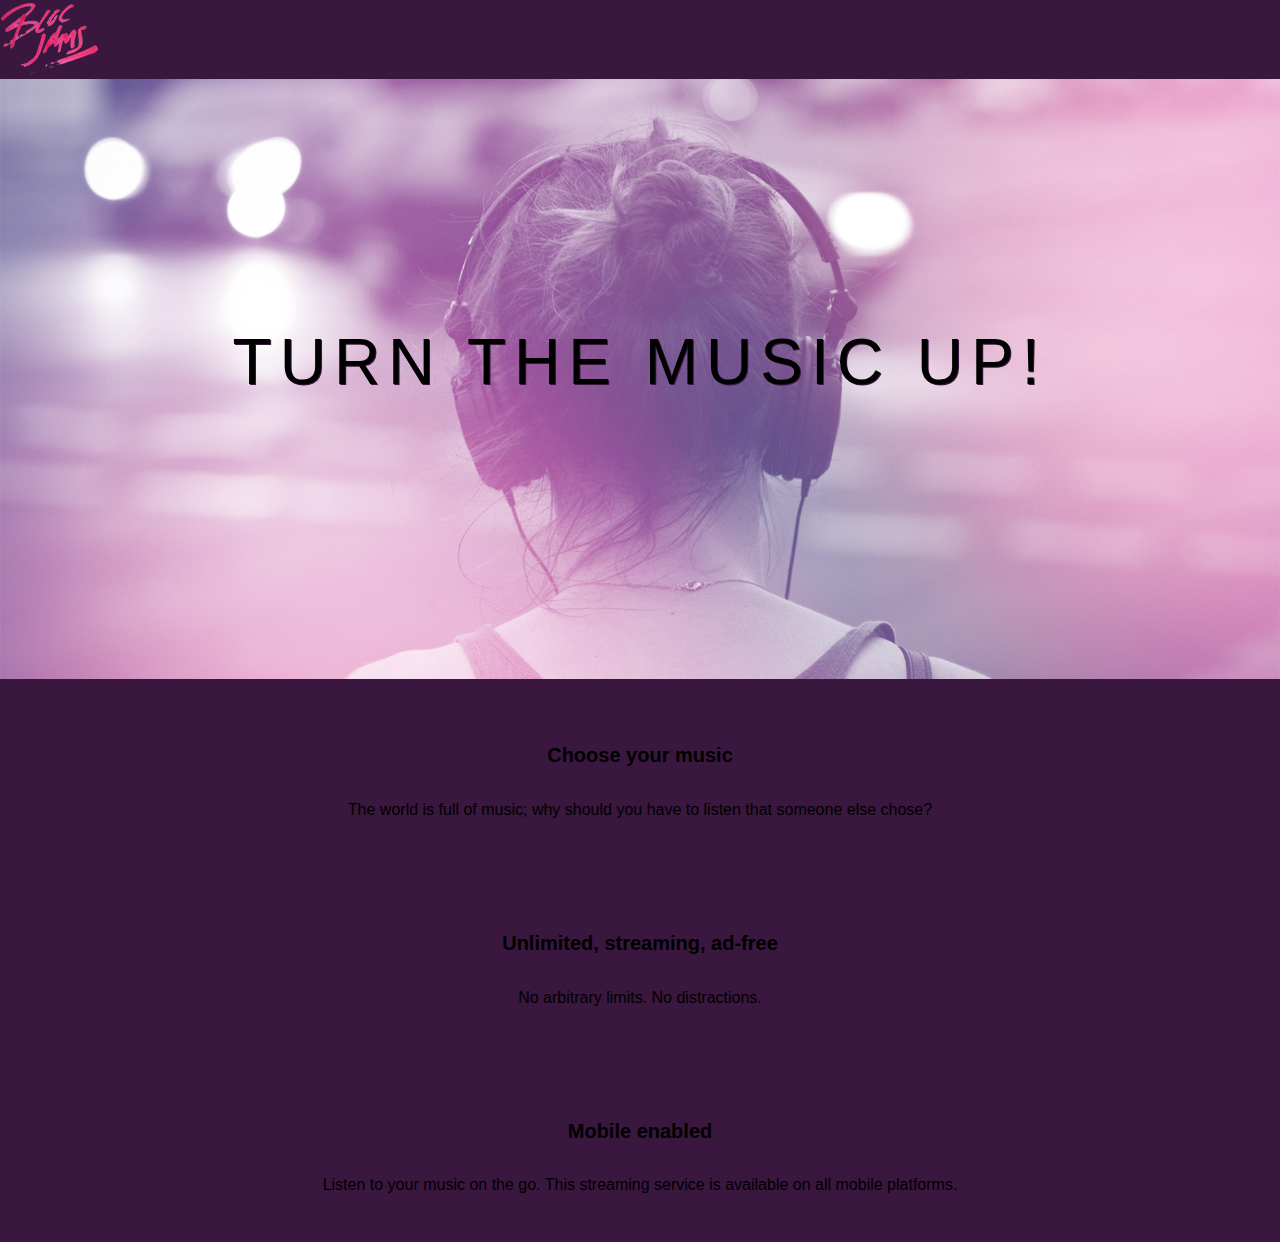
==== index.html @ b11a777f "grid and media queries" ====
<!DOCTYPE html>
<html>
<head>
	<title>Bloc Jams</title>
	<meta name="viewport" content="width=device-width, initial-scale-1">
    <link rel="stylesheet" type="text/css" href="http://fonts.googleapis.com/css?family=Open+Sans:400,800,600,700,300">
    <link rel="stylesheet" type="text/css" href="http://code.ionicframework.com/ionicons/2.0.1/css/ionicons.min.css">
    <link rel="stylesheet" type="text/css" href="styles/normalize.css">
    <link rel="stylesheet" type="text/css" href="styles/main.css/">
    <link rel="stylesheet" type="text/css" href="styles/landing.css">
    <link rel="icon" type="image/png" href="assets/images/bloc_jams_logo.png">
</head>
    
<body class="landing">
	<nav class="navbar"><!--NAV-->
        <img src="assets/images/bloc_jams_logo.png" alt="bloc jams logo" class="logo"/>
	</nav><!--/nav-->
	<section class="hero-content"><!--HERO-->
		<h1 class="hero-title">Turn the music up!</h3>
	</section><!--/hero-->
	<section class="selling-points container"><!--SELLING POINTS-->
		<div class="point column third">
		<span class="ion-music-note"></span>
			<h5 class="point-title">Choose your music</h5>
			<p class="point-description">The world is full of music; why should you have to listen that someone else chose?</p>
		</div><!--choose music-->
		<div class="point column third">
			<span class="ion-radio-waves"></span>
			<h5 class="point-title">Unlimited, streaming, ad-free</h5>
			<p class="point-description">No arbitrary limits. No distractions.</p>
		</div><!--choose ad-free unlimited streaming-->
		<div class="point column third">
			<span class="ion-iphone"></span>
			<h5 class="point-title">Mobile enabled</h5>
			<p class="point-description">Listen to your music on the go. This streaming service is available on all mobile platforms.</p>
		</div><!--choose mobile enabled-->
	</section><!--/selling pts-->
    <footer>
    </footer>
</body>
</html>
---- styles/main.css ----
*, *::before, *::after {
    -moz-box-sizing: border-box;
    -webkit-box-sizing: border-box;
    box-sizing: border-box;
}

html {
    height: 100%;
    font-size: 100%;
}

body {
    font-family: 'Open Sans';
    color: white;
    min-height: 100%;
}

.navbar {
    padding: 0.5rem;
    background-color: rgb(101,18,95);
}

.navbar .logo {
    position: relative;
    left: 2rem;
}

.container {
    margin: 0 auto;
    max-width: 64rem;
}

/*Medium and small screens (640px)*/
@media (min-width: 40rem) {
    html {
        font-size: 112%;
    }
    .column {
        float: left;
        padding-left: 1rem;
        padding-right: 1rem;
    }
    .column.full {
        width: 100%;
    }
    .column.two-thirds {
        width: 66.7%;
    }
    .column.half {
        width: 50%;
    }
    .column.third {
        width: 33.3%;
    }
    .column.fourth {
        width: 25%;
    }
    .column.flow-opposite {
        float: right;
    }
}

/*Large screens (1024 px)*/
@media (min-width: 64rem) {
    html {
        font-size: 120%;
    }
}
---- styles/landing.css ----
body.landing {
    background-color: rgb(58,23,63);
}

.hero-content {
    position: relative;
    min-height: 600px;
    background-image: url(/assets/images/bloc_jams_bg.jpg);
    background-repeat: no-repeat;
    background-position: center center;
    background-size: cover;
}

.hero-content .hero-title {
    position: absolute;
    top: 40%;
    -webkit-transform: translateY(-50%);
    -moz-transform: translateY(-50%);
    -ms-transform: translateY(-50%);
    transform: translateY(-50%);
    width: 100%;
    text-align: center;
    font-size: 4rem;
    font-weight: 300;
    text-transform: uppercase;
    letter-spacing: 0.5rem;
    text-shadow: 1px 1px 0px rgb(58, 23,63);
}

.selling-points {
    position: relative;
}

.point {
    position: relative;
    padding: 2rem;
    text-align: center;
}

.point .point-title {
    font-size: 1.25rem;
}

.ion-music-note,
.ion-radio-waves,
.ion-iphone {
    color: rgb(223, 50, 117);
    font-size: 5rem;
}
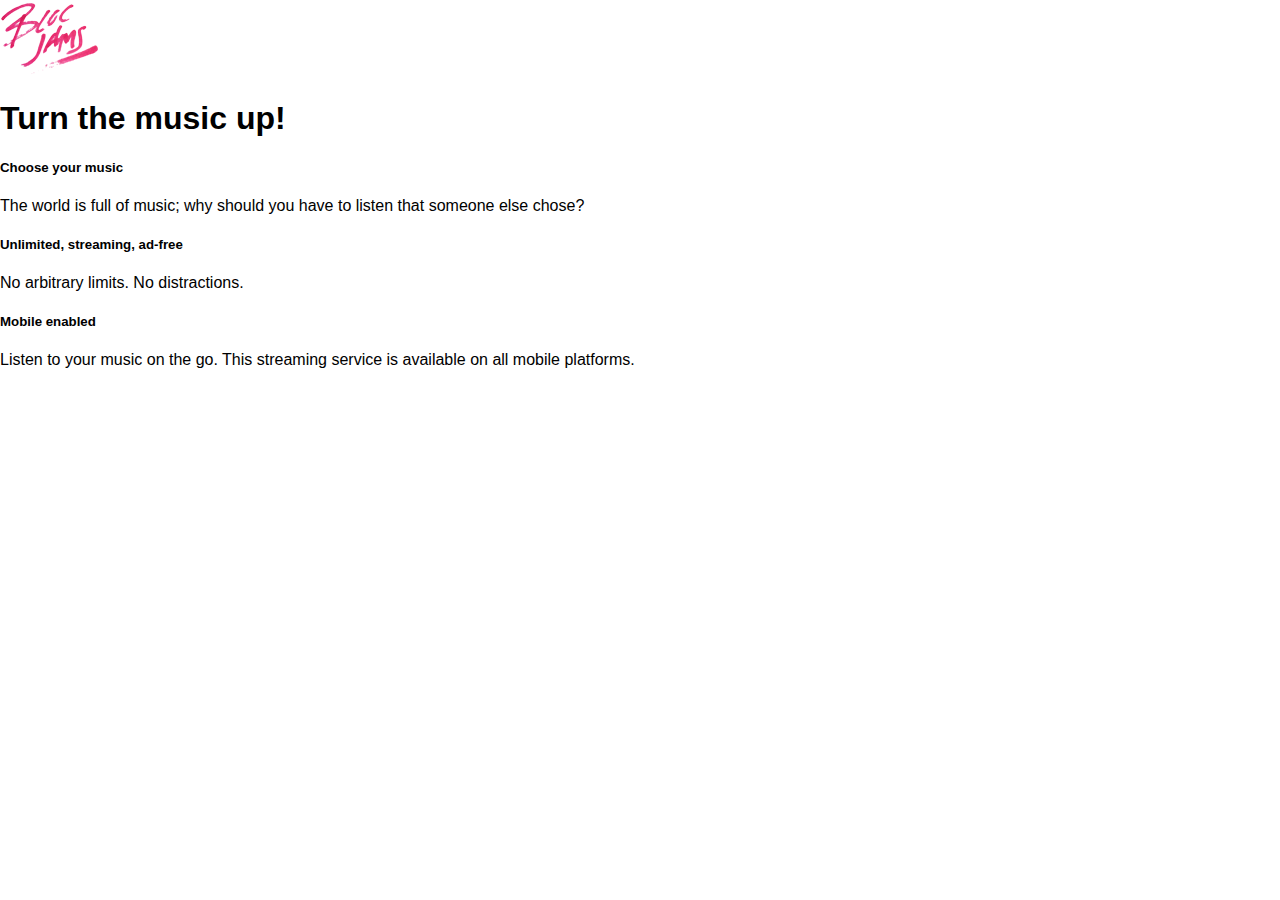
==== commit b4d56ffb: "assignment-8 clearfix" ====
--- a/index.html
+++ b/index.html
@@ -2,12 +2,10 @@
 <html>
 <head>
 	<title>Bloc Jams</title>
-	<meta name="viewport" content="width=device-width, initial-scale-1">
     <link rel="stylesheet" type="text/css" href="http://fonts.googleapis.com/css?family=Open+Sans:400,800,600,700,300">
     <link rel="stylesheet" type="text/css" href="http://code.ionicframework.com/ionicons/2.0.1/css/ionicons.min.css">
     <link rel="stylesheet" type="text/css" href="styles/normalize.css">
     <link rel="stylesheet" type="text/css" href="styles/main.css/">
-    <link rel="stylesheet" type="text/css" href="styles/landing.css">
     <link rel="icon" type="image/png" href="assets/images/bloc_jams_logo.png">
 </head>
     
@@ -18,18 +16,18 @@
 	<section class="hero-content"><!--HERO-->
 		<h1 class="hero-title">Turn the music up!</h3>
 	</section><!--/hero-->
-	<section class="selling-points container"><!--SELLING POINTS-->
-		<div class="point column third">
+	<section class="selling-points clearfix"><!--SELLING POINTS-->
+		<div class="point">
 		<span class="ion-music-note"></span>
 			<h5 class="point-title">Choose your music</h5>
 			<p class="point-description">The world is full of music; why should you have to listen that someone else chose?</p>
 		</div><!--choose music-->
-		<div class="point column third">
+		<div class="point">
 			<span class="ion-radio-waves"></span>
 			<h5 class="point-title">Unlimited, streaming, ad-free</h5>
 			<p class="point-description">No arbitrary limits. No distractions.</p>
 		</div><!--choose ad-free unlimited streaming-->
-		<div class="point column third">
+		<div class="point">
 			<span class="ion-iphone"></span>
 			<h5 class="point-title">Mobile enabled</h5>
 			<p class="point-description">Listen to your music on the go. This streaming service is available on all mobile platforms.</p>
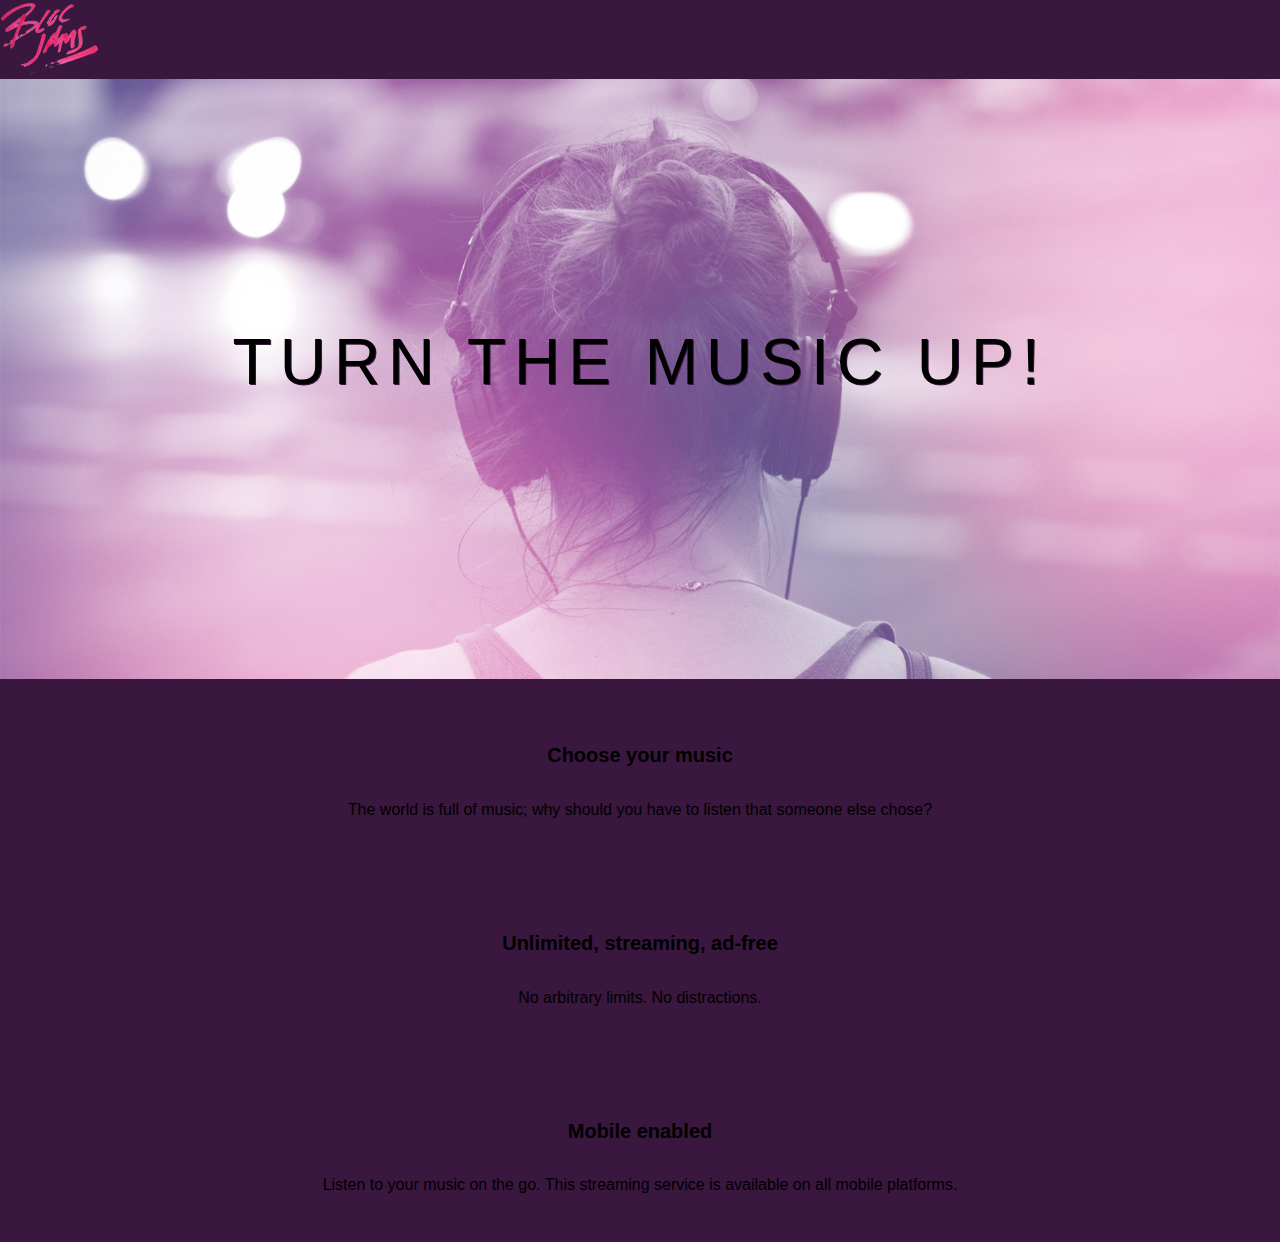
==== commit 70fe9e5b: "Merge pull request #2 from saraguittarclark/responsiveness" ====
--- a/index.html
+++ b/index.html
@@ -2,10 +2,12 @@
 <html>
 <head>
 	<title>Bloc Jams</title>
+	<meta name="viewport" content="width=device-width, initial-scale-1">
     <link rel="stylesheet" type="text/css" href="http://fonts.googleapis.com/css?family=Open+Sans:400,800,600,700,300">
     <link rel="stylesheet" type="text/css" href="http://code.ionicframework.com/ionicons/2.0.1/css/ionicons.min.css">
     <link rel="stylesheet" type="text/css" href="styles/normalize.css">
     <link rel="stylesheet" type="text/css" href="styles/main.css/">
+    <link rel="stylesheet" type="text/css" href="styles/landing.css">
     <link rel="icon" type="image/png" href="assets/images/bloc_jams_logo.png">
 </head>
     
@@ -16,18 +18,18 @@
 	<section class="hero-content"><!--HERO-->
 		<h1 class="hero-title">Turn the music up!</h3>
 	</section><!--/hero-->
-	<section class="selling-points clearfix"><!--SELLING POINTS-->
-		<div class="point">
+	<section class="selling-points container"><!--SELLING POINTS-->
+		<div class="point column third">
 		<span class="ion-music-note"></span>
 			<h5 class="point-title">Choose your music</h5>
 			<p class="point-description">The world is full of music; why should you have to listen that someone else chose?</p>
 		</div><!--choose music-->
-		<div class="point">
+		<div class="point column third">
 			<span class="ion-radio-waves"></span>
 			<h5 class="point-title">Unlimited, streaming, ad-free</h5>
 			<p class="point-description">No arbitrary limits. No distractions.</p>
 		</div><!--choose ad-free unlimited streaming-->
-		<div class="point">
+		<div class="point column third">
 			<span class="ion-iphone"></span>
 			<h5 class="point-title">Mobile enabled</h5>
 			<p class="point-description">Listen to your music on the go. This streaming service is available on all mobile platforms.</p>
--- a/styles/landing.css
+++ b/styles/landing.css
@@ -0,0 +1,49 @@
+body.landing {
+    background-color: rgb(58,23,63);
+}
+
+.hero-content {
+    position: relative;
+    min-height: 600px;
+    background-image: url(/assets/images/bloc_jams_bg.jpg);
+    background-repeat: no-repeat;
+    background-position: center center;
+    background-size: cover;
+}
+
+.hero-content .hero-title {
+    position: absolute;
+    top: 40%;
+    -webkit-transform: translateY(-50%);
+    -moz-transform: translateY(-50%);
+    -ms-transform: translateY(-50%);
+    transform: translateY(-50%);
+    width: 100%;
+    text-align: center;
+    font-size: 4rem;
+    font-weight: 300;
+    text-transform: uppercase;
+    letter-spacing: 0.5rem;
+    text-shadow: 1px 1px 0px rgb(58, 23,63);
+}
+
+.selling-points {
+    position: relative;
+}
+
+.point {
+    position: relative;
+    padding: 2rem;
+    text-align: center;
+}
+
+.point .point-title {
+    font-size: 1.25rem;
+}
+
+.ion-music-note,
+.ion-radio-waves,
+.ion-iphone {
+    color: rgb(223, 50, 117);
+    font-size: 5rem;
+}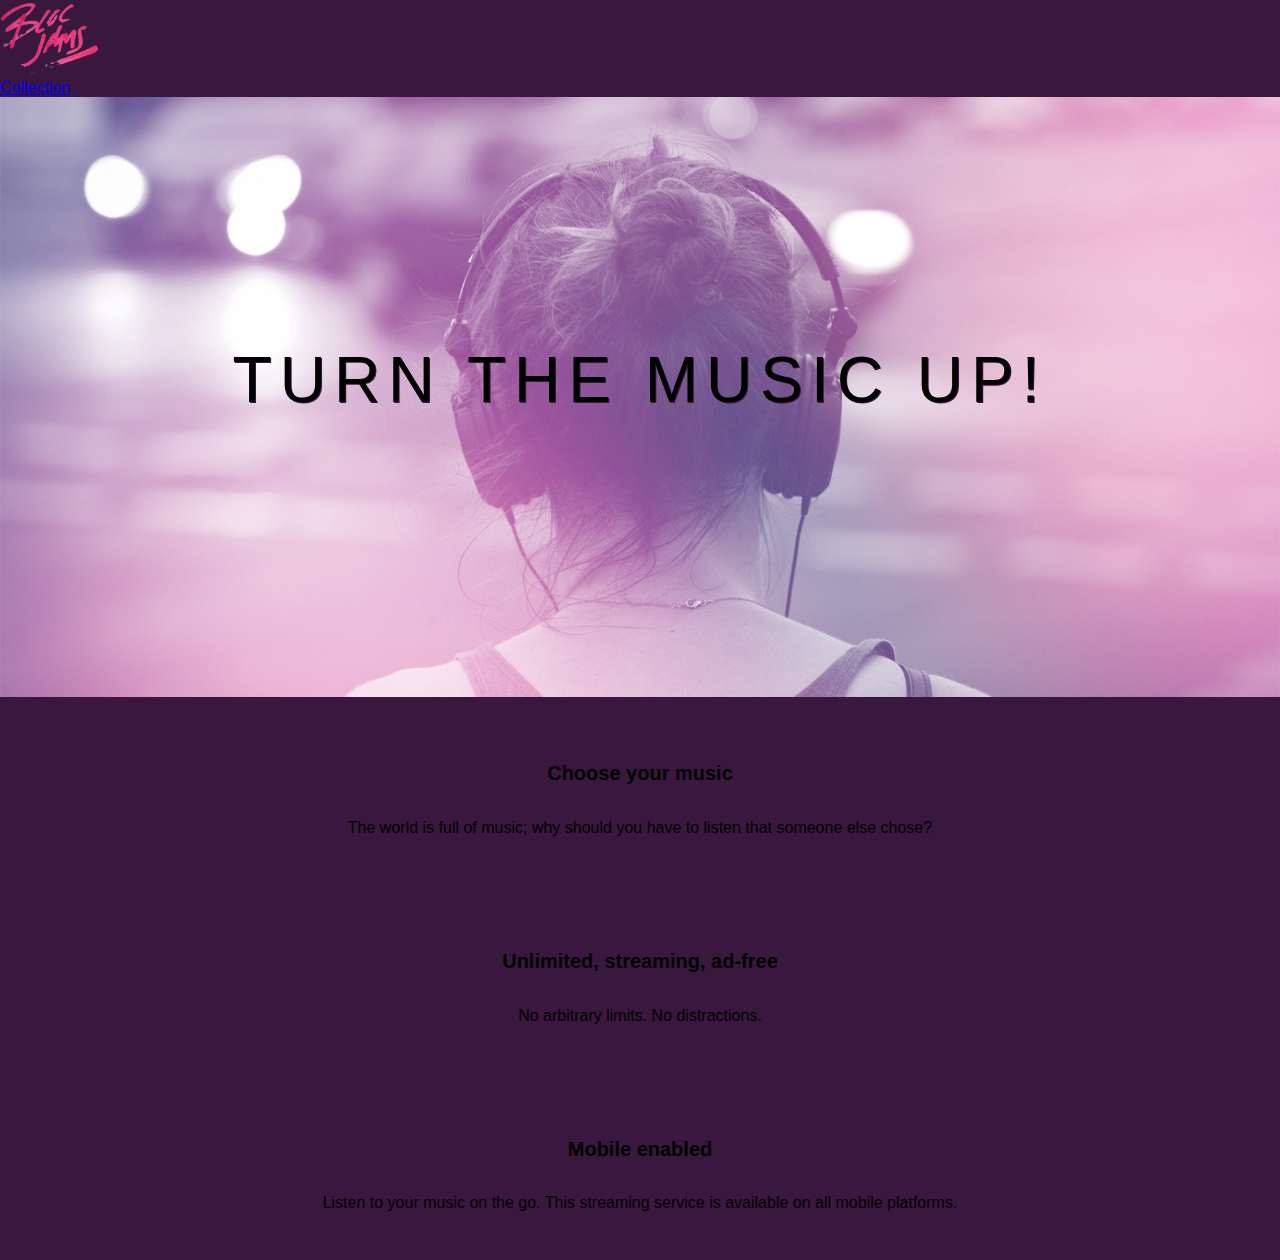
==== commit c88446b7: "collection view" ====
--- a/index.html
+++ b/index.html
@@ -13,12 +13,15 @@
     
 <body class="landing">
 	<nav class="navbar"><!--NAV-->
-        <img src="assets/images/bloc_jams_logo.png" alt="bloc jams logo" class="logo"/>
+        <a href="index.html"><img src="assets/images/bloc_jams_logo.png" alt="bloc jams logo" class="logo"/></a>
+        <div class="links-container">
+        	<a href="collection.html" class="navbar-link">Collection</a>
+        </div><!--/links container-->
 	</nav><!--/nav-->
 	<section class="hero-content"><!--HERO-->
 		<h1 class="hero-title">Turn the music up!</h3>
 	</section><!--/hero-->
-	<section class="selling-points container"><!--SELLING POINTS-->
+	<section class="selling-points container clearfix"><!--SELLING POINTS-->
 		<div class="point column third">
 		<span class="ion-music-note"></span>
 			<h5 class="point-title">Choose your music</h5>
--- a/styles/main.css
+++ b/styles/main.css
@@ -16,19 +16,69 @@
 }
 
 .navbar {
+    position: relative;
     padding: 0.5rem;
-    background-color: rgb(101,18,95);
+    background-color: rgba(101,18,95,0.5);
+    z-index: 1;
 }
 
 .navbar .logo {
     position: relative;
     left: 2rem;
+    cursor: pointer;
+}
+
+.navbar .links-container {
+    display: table;
+    position: absolute;
+    top: 0;
+    right: 0;
+    height: 100px;
+    color: white;
+    text-decoration: none;
+}
+
+.links-container .navbar-link {
+    display: table-cell;
+    position: relative;
+    height: 100%;
+    padding-left: 1rem;
+    padding-right: 1rem;
+    vertical-align: middle;
+    color: white;
+    font-size: 0.625rem;
+    letter-spacing: 0.05rem;
+    font-weight: 700;
+    text-transform: uppercase;
+    text-decoration: none;
+    cursor: pointer;
+}
+
+.links-container .navbar-link:hover {
+    color: rgb(233,50,117);
+}
+
+.navbar-link:active {
+    background-color: white;
+    color: rgb(233,50,117);
 }
 
 .container {
     margin: 0 auto;
     max-width: 64rem;
 }
+
+.clearfix::before,
+.clearfix::after {
+    content: " ";
+    display: table;
+}
+
+.clearfix::after {
+    clear: both;
+}
+
+
 
 /*Medium and small screens (640px)*/
 @media (min-width: 40rem) {
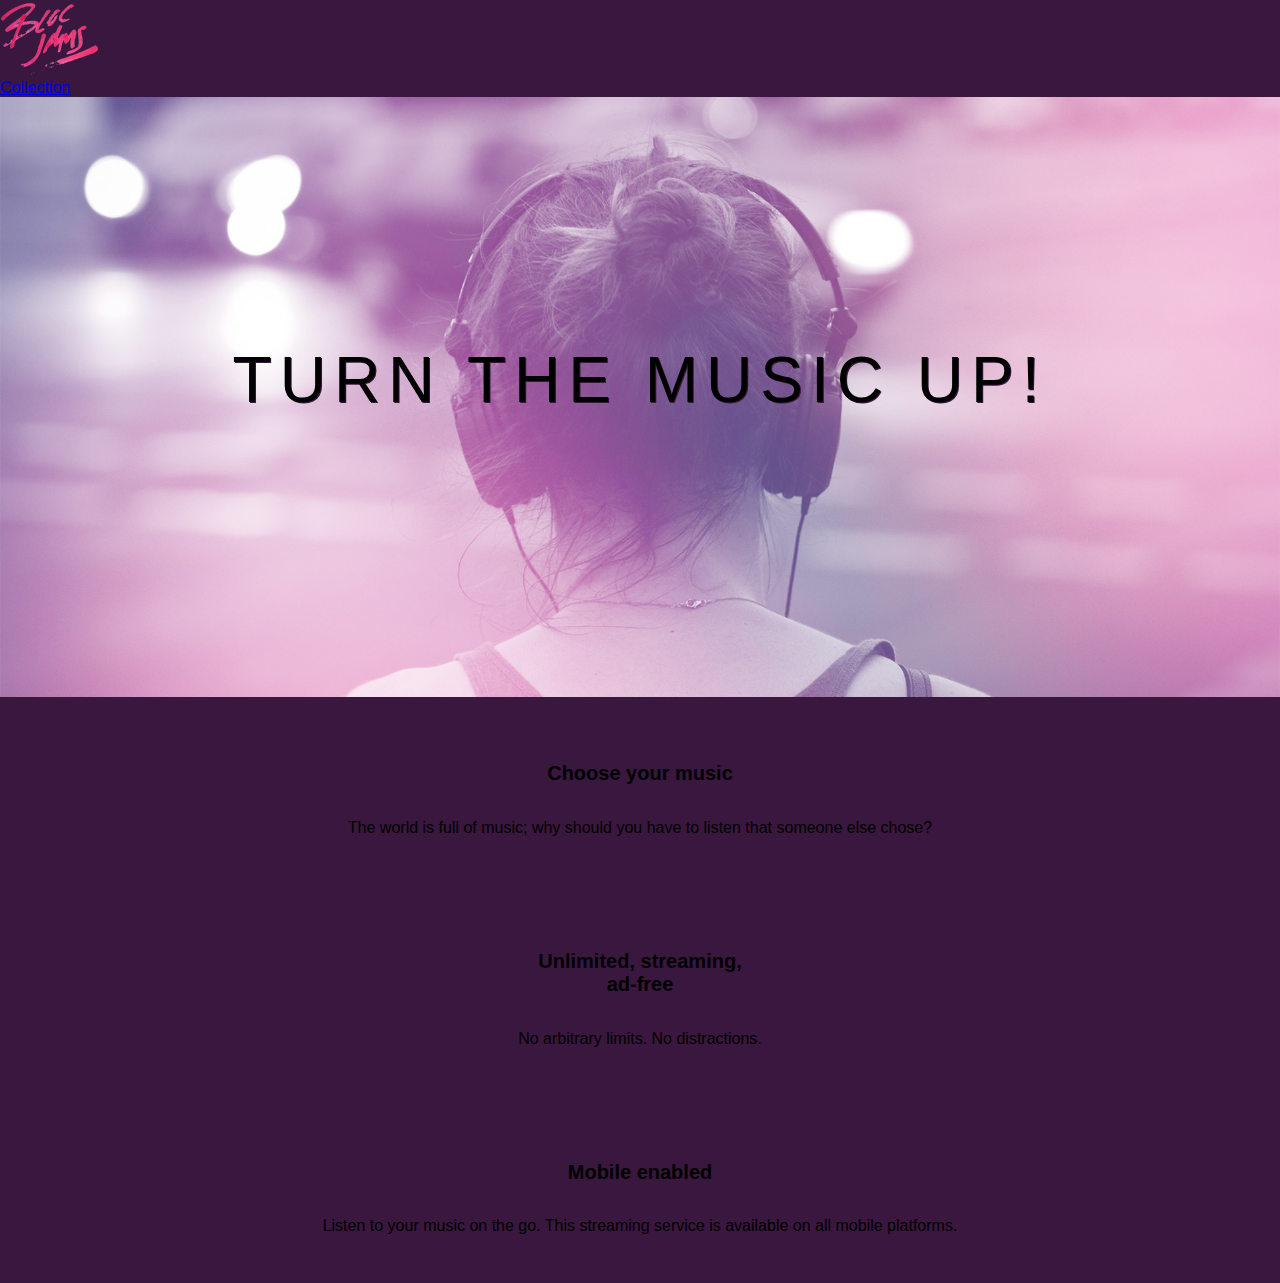
==== commit 0ec384f3: "slight spacing change on homepage" ====
--- a/index.html
+++ b/index.html
@@ -29,7 +29,7 @@
 		</div><!--choose music-->
 		<div class="point column third">
 			<span class="ion-radio-waves"></span>
-			<h5 class="point-title">Unlimited, streaming, ad-free</h5>
+			<h5 class="point-title">Unlimited, streaming,<br>ad-free</h5>
 			<p class="point-description">No arbitrary limits. No distractions.</p>
 		</div><!--choose ad-free unlimited streaming-->
 		<div class="point column third">
--- a/styles/main.css
+++ b/styles/main.css
@@ -68,6 +68,10 @@
     max-width: 64rem;
 }
 
+.container.narrow {
+    max-width: 56rem;
+}
+
 .clearfix::before,
 .clearfix::after {
     content: " ";
@@ -77,7 +81,6 @@
 .clearfix::after {
     clear: both;
 }
-
 
 
 /*Medium and small screens (640px)*/
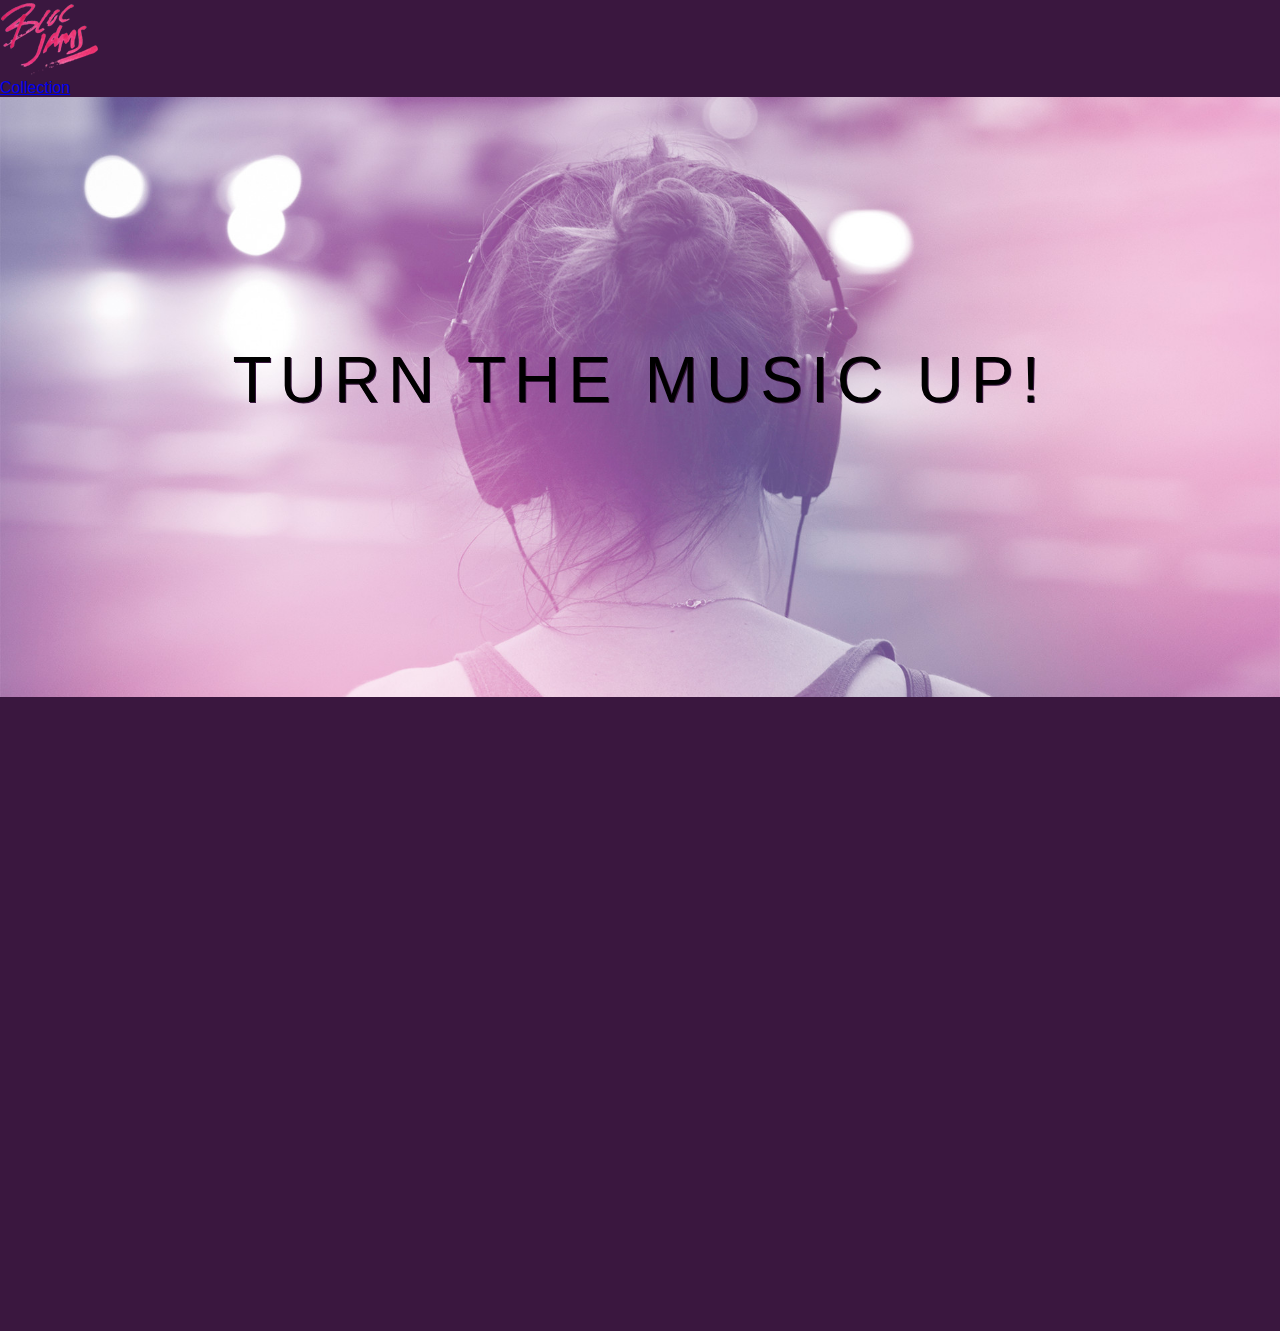
==== commit 83210f6c: "landing animate.js" ====
--- a/index.html
+++ b/index.html
@@ -2,7 +2,7 @@
 <html>
 <head>
 	<title>Bloc Jams</title>
-	<meta name="viewport" content="width=device-width, initial-scale-1">
+	<meta name="viewport" content="width=device-width, initial-scale=1">
     <link rel="stylesheet" type="text/css" href="http://fonts.googleapis.com/css?family=Open+Sans:400,800,600,700,300">
     <link rel="stylesheet" type="text/css" href="http://code.ionicframework.com/ionicons/2.0.1/css/ionicons.min.css">
     <link rel="stylesheet" type="text/css" href="styles/normalize.css">
@@ -40,5 +40,6 @@
 	</section><!--/selling pts-->
     <footer>
     </footer>
+    <script src="scripts/landing.js"></script>
 </body>
 </html>--- a/styles/main.css
+++ b/styles/main.css
@@ -1,3 +1,5 @@
+@charset “UTF-8″; 
+
 *, *::before, *::after {
     -moz-box-sizing: border-box;
     -webkit-box-sizing: border-box;
--- a/styles/landing.css
+++ b/styles/landing.css
@@ -35,6 +35,16 @@
     position: relative;
     padding: 2rem;
     text-align: center;
+    opacity: 0;
+    -webkit-transform: scaleX(0.9) translateY(3rem);
+    -moz-transform: scaleX(0.9) translateY(3rem);
+    transform: scaleX(0.9) translateY(3rem);
+    -webkit-transition: all 0.5s ease-in-out;
+    -moz-transition: all 0.5 ease-in-out;
+    transition: all 0.5 ease-in-out;
+    -webkit-transition-delay: 0.5s;
+    -moz-transition-delay: 0.5s;
+    transition-delay: 0.5s;
 }
 
 .point .point-title {
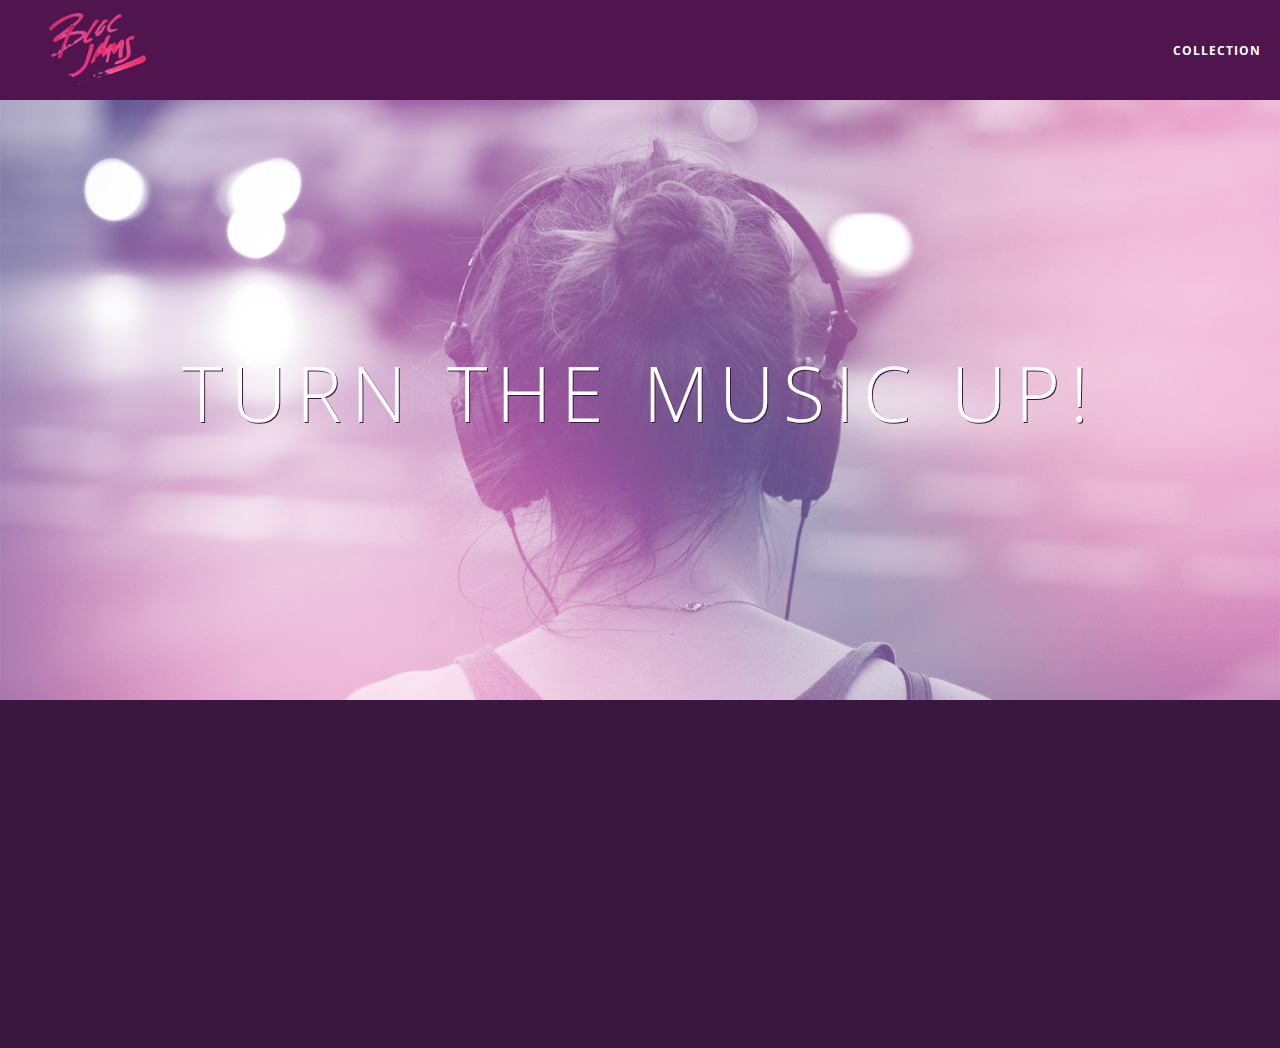
==== commit d5e5ae87: "landing clean-up index and css" ====
--- a/index.html
+++ b/index.html
@@ -6,7 +6,7 @@
     <link rel="stylesheet" type="text/css" href="http://fonts.googleapis.com/css?family=Open+Sans:400,800,600,700,300">
     <link rel="stylesheet" type="text/css" href="http://code.ionicframework.com/ionicons/2.0.1/css/ionicons.min.css">
     <link rel="stylesheet" type="text/css" href="styles/normalize.css">
-    <link rel="stylesheet" type="text/css" href="styles/main.css/">
+    <link rel="stylesheet" type="text/css" href="styles/main.css">
     <link rel="stylesheet" type="text/css" href="styles/landing.css">
     <link rel="icon" type="image/png" href="assets/images/bloc_jams_logo.png">
 </head>
@@ -40,6 +40,7 @@
 	</section><!--/selling pts-->
     <footer>
     </footer>
+    <script src="scripts/utilities.js"></script>
     <script src="scripts/landing.js"></script>
 </body>
 </html>--- a/styles/landing.css
+++ b/styles/landing.css
@@ -5,7 +5,7 @@
 .hero-content {
     position: relative;
     min-height: 600px;
-    background-image: url(/assets/images/bloc_jams_bg.jpg);
+    background-image: url(../assets/images/bloc_jams_bg.jpg);
     background-repeat: no-repeat;
     background-position: center center;
     background-size: cover;
